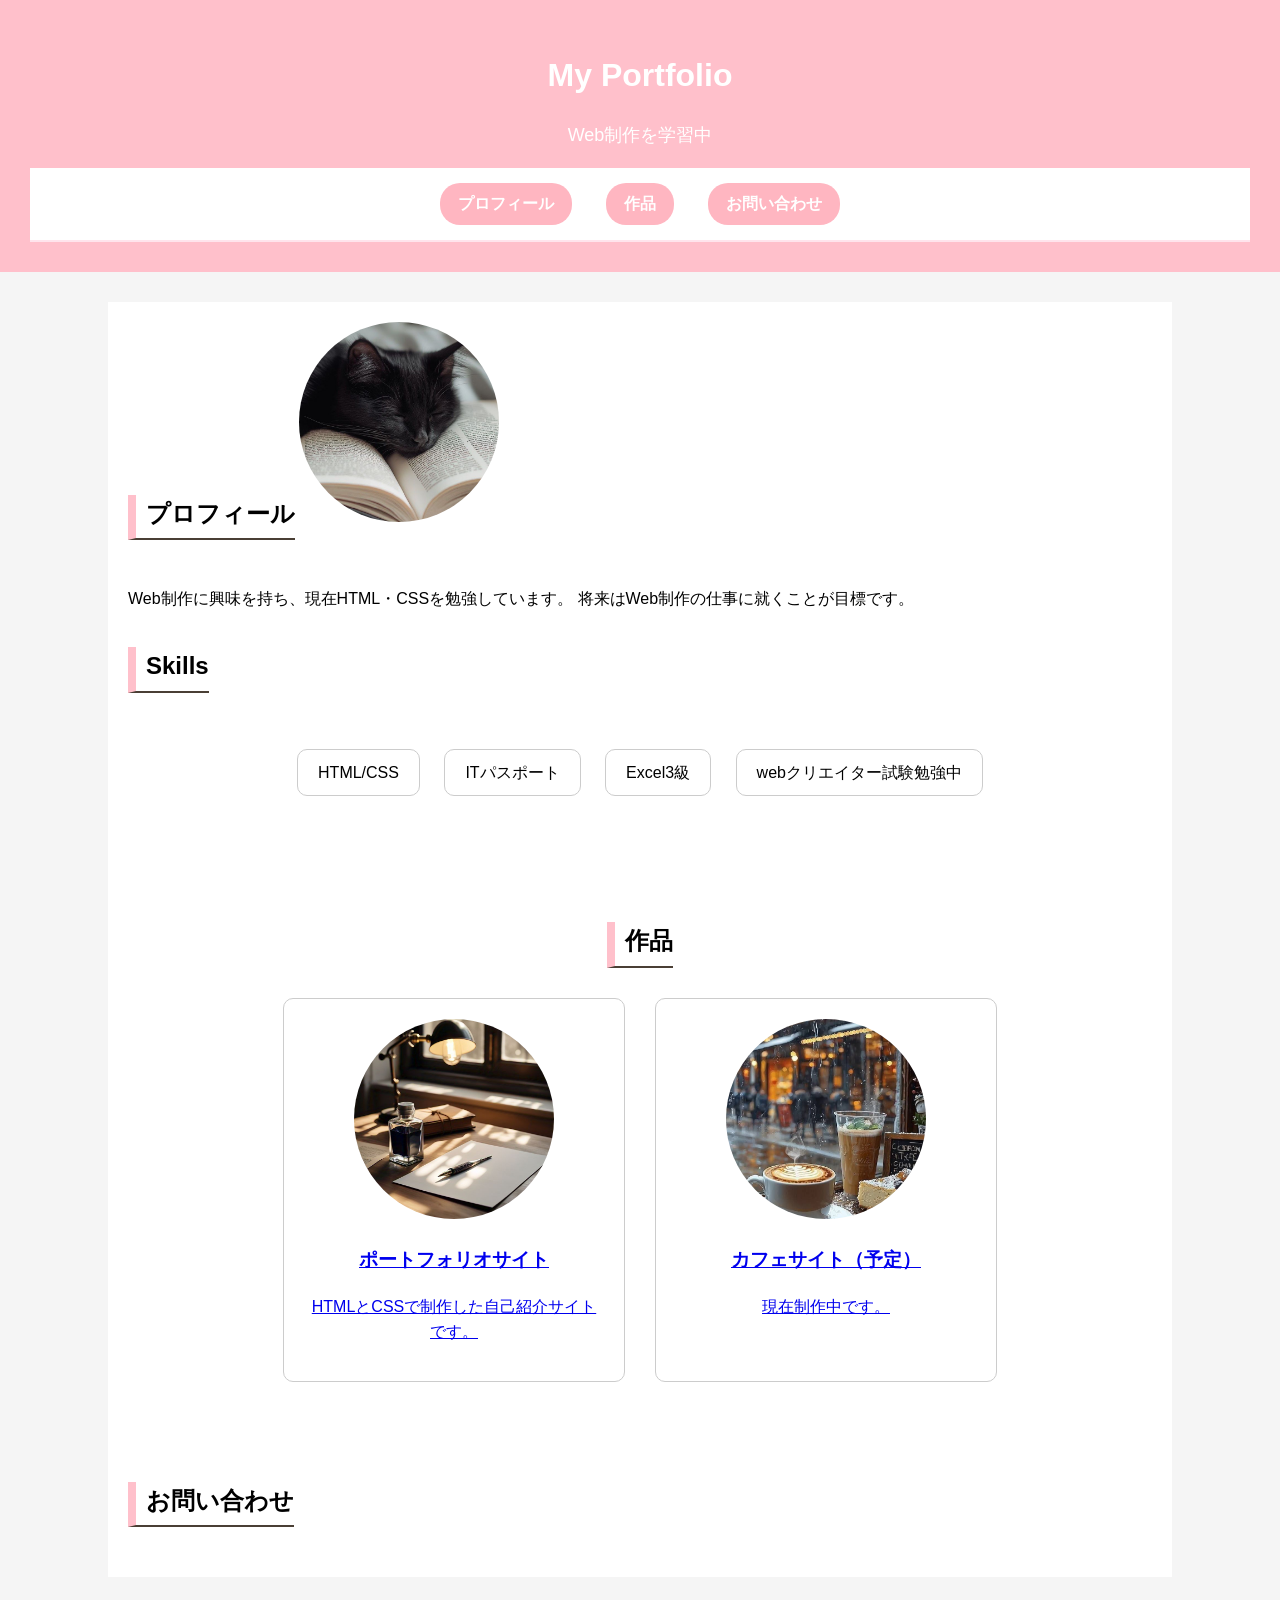
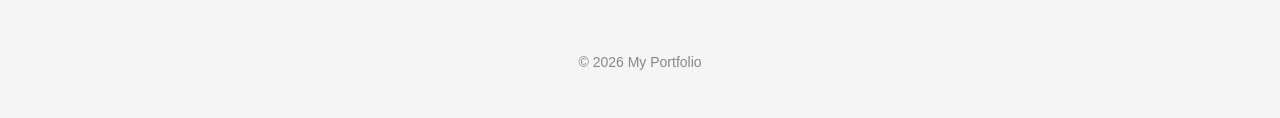
==== index.html @ 048ad30e "first commit" ====
<!DOCTYPE html>
<html lang="ja">
<head>
  <meta charset="UTF-8">
  <meta name="viewport" content="width=device-width, initial-scale=1.0">
  <title>mikiのポートフォリオ</title>
  <link rel="stylesheet" href="css/style.css">
</head>
<body class="index">
  <header>
  <h1>My Portfolio</h1>
<p>Web制作を学習中</p>

  <nav>
    <a href="#profile">プロフィール</a>
    <a href="#works">作品</a>
    <a href="#contact">お問い合わせ</a>
  </nav>
</header>

<main>
  <section id="profile">
    <h2>プロフィール</h2>
    <img class="profile-img" src="images/black-cat.jpg" alt="プロフィール写真">
    <p>
      Web制作に興味を持ち、現在HTML・CSSを勉強しています。
      将来はWeb制作の仕事に就くことが目標です。
    </p>
  </section>

  <section>
  <h2>Skills</h2>
  <ul>
    <li>HTML/CSS</li>
    <li>ITパスポート</li>
    <li>Excel3級</li>
    <li>webクリエイター試験勉強中</li>
  </ul>
</section>

  <section id="works">
  <h2>作品</h2>

  <div class="works-container">

    <a href="portfolio.html" class="work-card">
  <img src="images/portforio.jpg" alt="ポートフォリオ">
  <h3>ポートフォリオサイト</h3>
  <p>HTMLとCSSで制作した自己紹介サイトです。</p>
</a>

    <a href="cafe.html" class="work-card">
      <img src="images/cafe.jpg" alt="カフェサイト">
      <h3>カフェサイト（予定）</h3>
      <p>現在制作中です。</p>
    </a>     
  

  </div>  <!-- ← これが足りなかった -->

</section>

<section id="contact">
  <h2>お問い合わせ</h2>
</section>

</main>

<footer>
  <p>© 2026 My Portfolio</p>
</footer>
  
</body>
</html>
---- css/style.css ----
/* 全体設定 */
html {
  scroll-behavior: smooth;
}

body {
  background-color: #f5f5f5;
  font-family: sans-serif;
  margin: 0;
}

header {
  background-color: pink;
  color: white;
  text-align: center;
  padding: 30px;
}

main {
  background-color: white;
  width: 80%;
  margin: 30px auto;
  padding: 20px;
}

h2 {
  border-left: 8px solid pink;
  padding-left: 10px;
}

footer {
  text-align: center;
  padding: 20px;
  color: gray;
}

/* プロフィール画像 */
.profile-img {
  width: 200px;
  height: 200px;
  border-radius: 50%;
  object-fit: cover;
}

/* ナビ */
nav {
  text-align: center;
}

nav a {
  display: inline-block;
  margin: 10px;
}

/* スキル */
ul {
  list-style: none;
  padding: 0;
  text-align: center;
}

li {
  display: inline-block;
  border: 1px solid #ccc;
  padding: 10px 20px;
  margin: 10px;
  border-radius: 10px;
}

/* ===== Works ===== */
#works {
  padding: 80px 20px;
  text-align: center;
}

.works-container {
  display: flex;
  justify-content: center;
  gap: 30px;
  flex-wrap: wrap;
}

.work-card {
  width: 300px;
  border: 1px solid #ccc;
  padding: 20px;
  border-radius: 10px;
  background: white;
}

.work-card img {
  width: 200px;
  height: 200px;
  border-radius: 50%;
  object-fit: cover;
}

/* ===== ナビを可愛く ===== */

nav {
  background: white;
  padding: 15px;
  border-bottom: 2px solid #ffe4ec;
}

nav a {
  display: inline-block;
  margin: 0 15px;
  padding: 8px 18px;
  background: #ffb6c1;
  color: white;
  text-decoration: none;
  border-radius: 20px;
  font-weight: bold;
  transition: 0.3s;
}

/* ホバー効果（超大事✨） */
nav a:hover {
  background: hotpink;
  transform: translateY(-2px);
}

.work-card a {
  text-decoration: none;
  color: black;
  display: block;
}

.work-card:hover {
  transform: translateY(-5px);
  transition: 0.3s;
}

.back-btn {
  display: block;
  width: 200px;
  margin: 30px auto;
  padding: 15px;
  background-color:hotpink;
  color: white;
  text-align: center;
  text-decoration: none;
  border-radius: 10px;
}

.work-card {
  transition: 0.3s;
}

.work-card:hover {
  transform: translateY(-8px);
  box-shadow: 0 10px 25px rgba(0,0,0,0.15);
}

.detail-img{
  width: 80%;
  max-width: 500px;
  border-radius: 10px;
  margin: 20px 0;
}

.skill-list li{
  display:inline-block;
  margin:10px;
  padding:10px 20px;
  border:1px solid #ccc;
  border-radius:20px;
}

footer{
  text-align:center;
  padding:30px;
  color:#888;
  font-size:14px;
}

header p{
  margin-top:10px;
  font-size:18px;
}

/* カフェ全体の余白と見た目を整える */
main {
  background: #fff;
}

/* セクションの見出しを整える */
h2 {
  border-bottom: 2px solid #4a3f35;
  padding-bottom: 5px;
  display: inline-block;
}

/* アクセスを少し見やすく */
#access p {
  margin: 5px 0;
}

#hero p {
  font-size: 1.4rem;
  font-weight: bold;
}

header nav {
  margin-top: 10px;
}

header nav a:hover {
  text-decoration: underline;
}

/* 横並びレイアウト */
.menu-container {
  display: flex;
  gap: 20px;
  justify-content: center;
  flex-wrap: wrap;
}

/* カード本体 */
.menu-card {
  background: white;
  width: 180px;
  padding: 20px;
  text-align: center;
  border-radius: 10px;
  box-shadow: 0 2px 8px rgba(0,0,0,0.1);
  transition: 0.2s;
}

/* ホバーでちょい浮く */
.menu-card:hover {
  transform: translateY(-5px);
}

.cafe header {
  background: linear-gradient(
    rgba(74, 63, 53, 0.85),
    rgba(74, 63, 53, 0.85)
  ),
  url("../images/cafe.jpg");
  background-size: cover;
  background-position: center;
  color: white;
  padding: 60px 20px;
}

body {
  margin: 0;
  font-family: Arial, sans-serif;
  line-height: 1.6;
}

.index h1 {
  font-size: 2rem;
  text-align: center;
  margin: 20px 0;
}

.index h2 {
  text-align: center;
  margin-bottom: 30px;
}

.index .card-container {
  display: flex;
  flex-wrap: wrap;
  gap: 20px;
  justify-content: center;
  max-width: 1000px;
  margin: 0 auto;
}

.portfolio main {
  max-width: 900px;
  margin: 0 auto;
  padding: 40px 20px;
}

.portfolio h1 {
  text-align: center;
  margin: 30px 0;
  font-size: 2rem;
}

.portfolio h2 {
  margin-top: 40px;
  border-left: 5px solid #4a3f35;
  padding-left: 10px;
}

.portfolio p,
.portfolio li {
  line-height: 1.8;
}

.portfolio .detail-img {
  width: 300px;
  max-width: 100%;
  display: block;
  margin: 20px auto;
  border-radius: 12px;
  box-shadow: 0 2px 10px rgba(0,0,0,0.15);
}

.portfolio header{
  background-color:mediumturquoise;
  color: white;
  text-align: center;
  padding: 30px;
}

.portfolio .back-btn {
  display: block;
  width: 200px;
  margin: 30px auto;
  padding: 15px;
  background-color:mediumturquoise;
  color: white;
  text-align: center;
  text-decoration: none;
  border-radius: 10px;
}

@media (max-width: 600px) {
  main {
    width: 95%;
  }

  .work-card {
    width: 100%;
  }
}
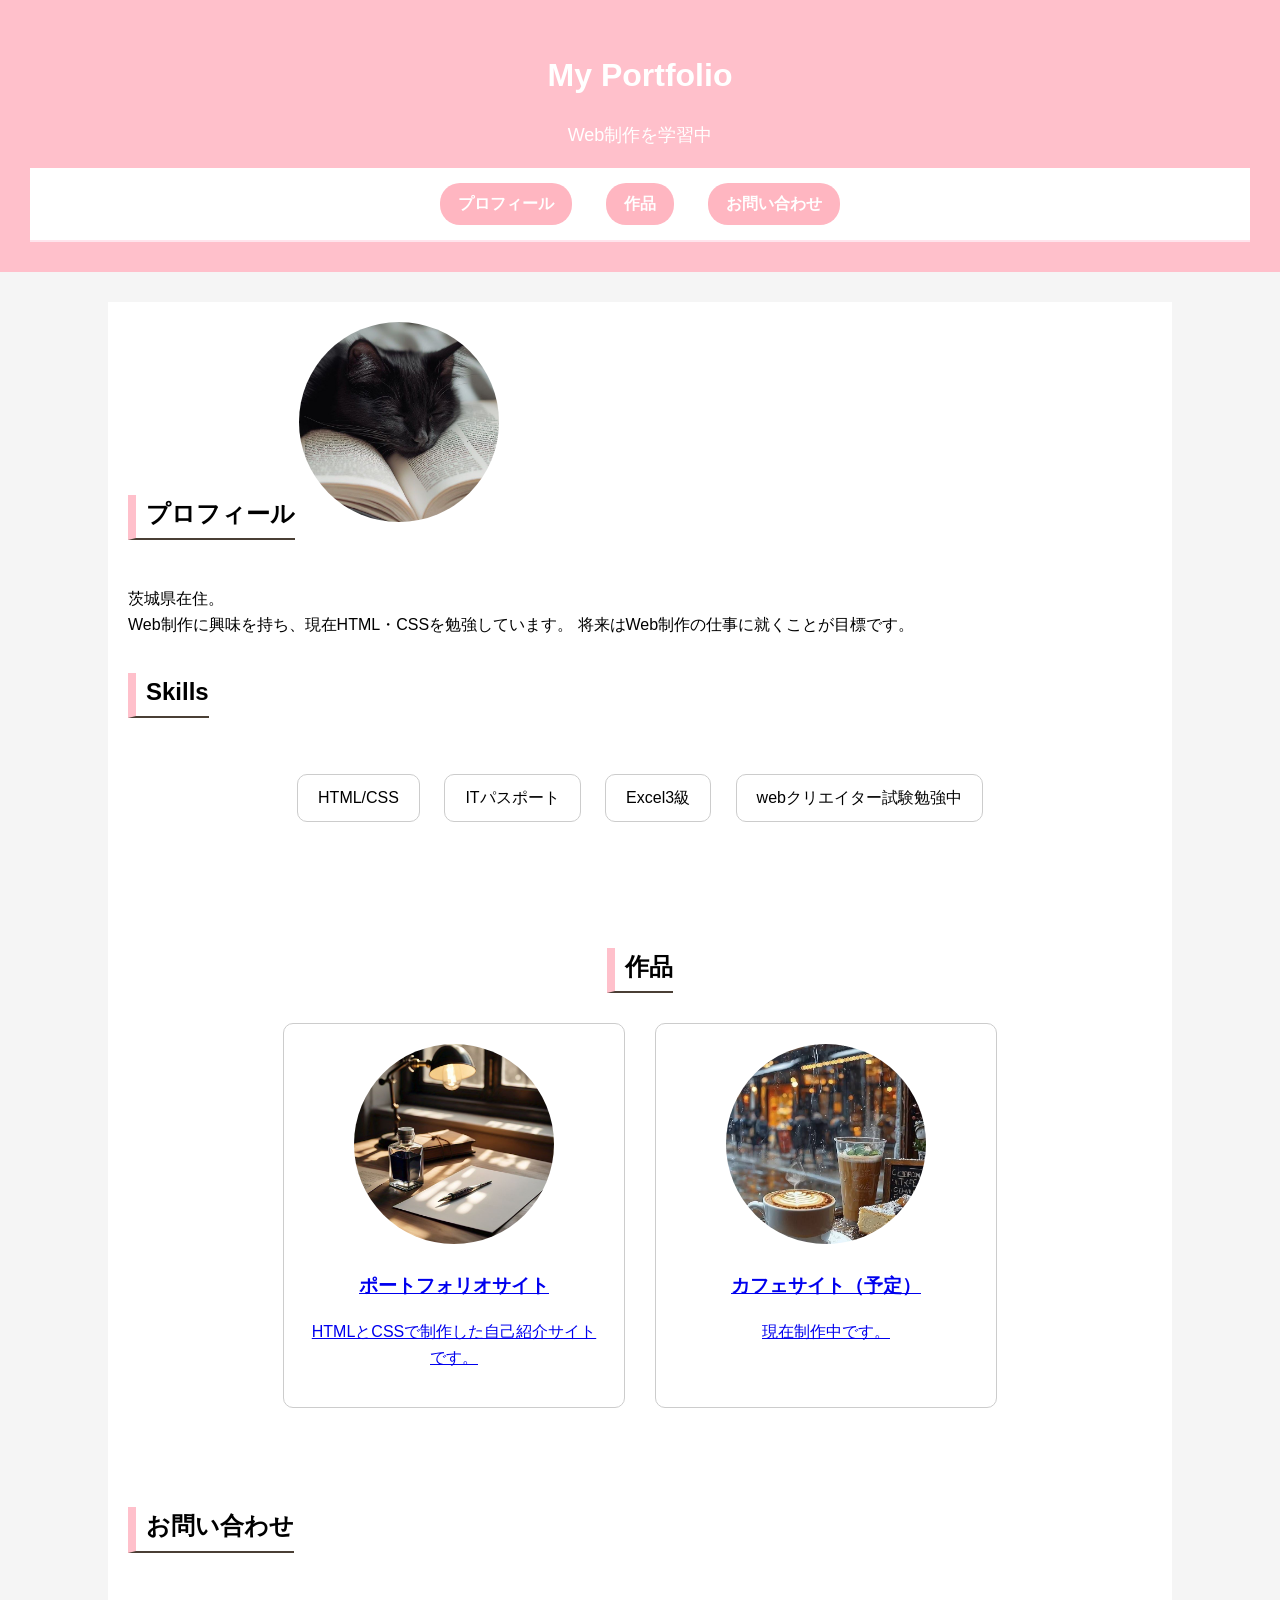
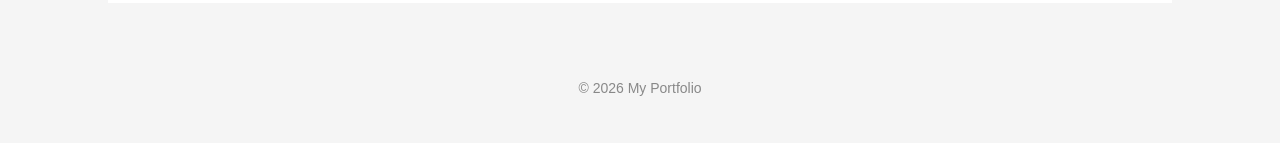
==== commit 20aa5888: "index.html の更新" ====
--- a/index.html
+++ b/index.html
@@ -23,6 +23,7 @@
     <h2>プロフィール</h2>
     <img class="profile-img" src="images/black-cat.jpg" alt="プロフィール写真">
     <p>
+茨城県在住。<br>
       Web制作に興味を持ち、現在HTML・CSSを勉強しています。
       将来はWeb制作の仕事に就くことが目標です。
     </p>
--- a/css/style.css
+++ b/css/style.css
@@ -323,13 +323,6 @@
   border-radius: 10px;
 }
 
-@media (max-width: 600px) {
-  main {
-    width: 95%;
-  }
-
-  .work-card {
-    width: 100%;
-  }
-}
-
+
+  
+
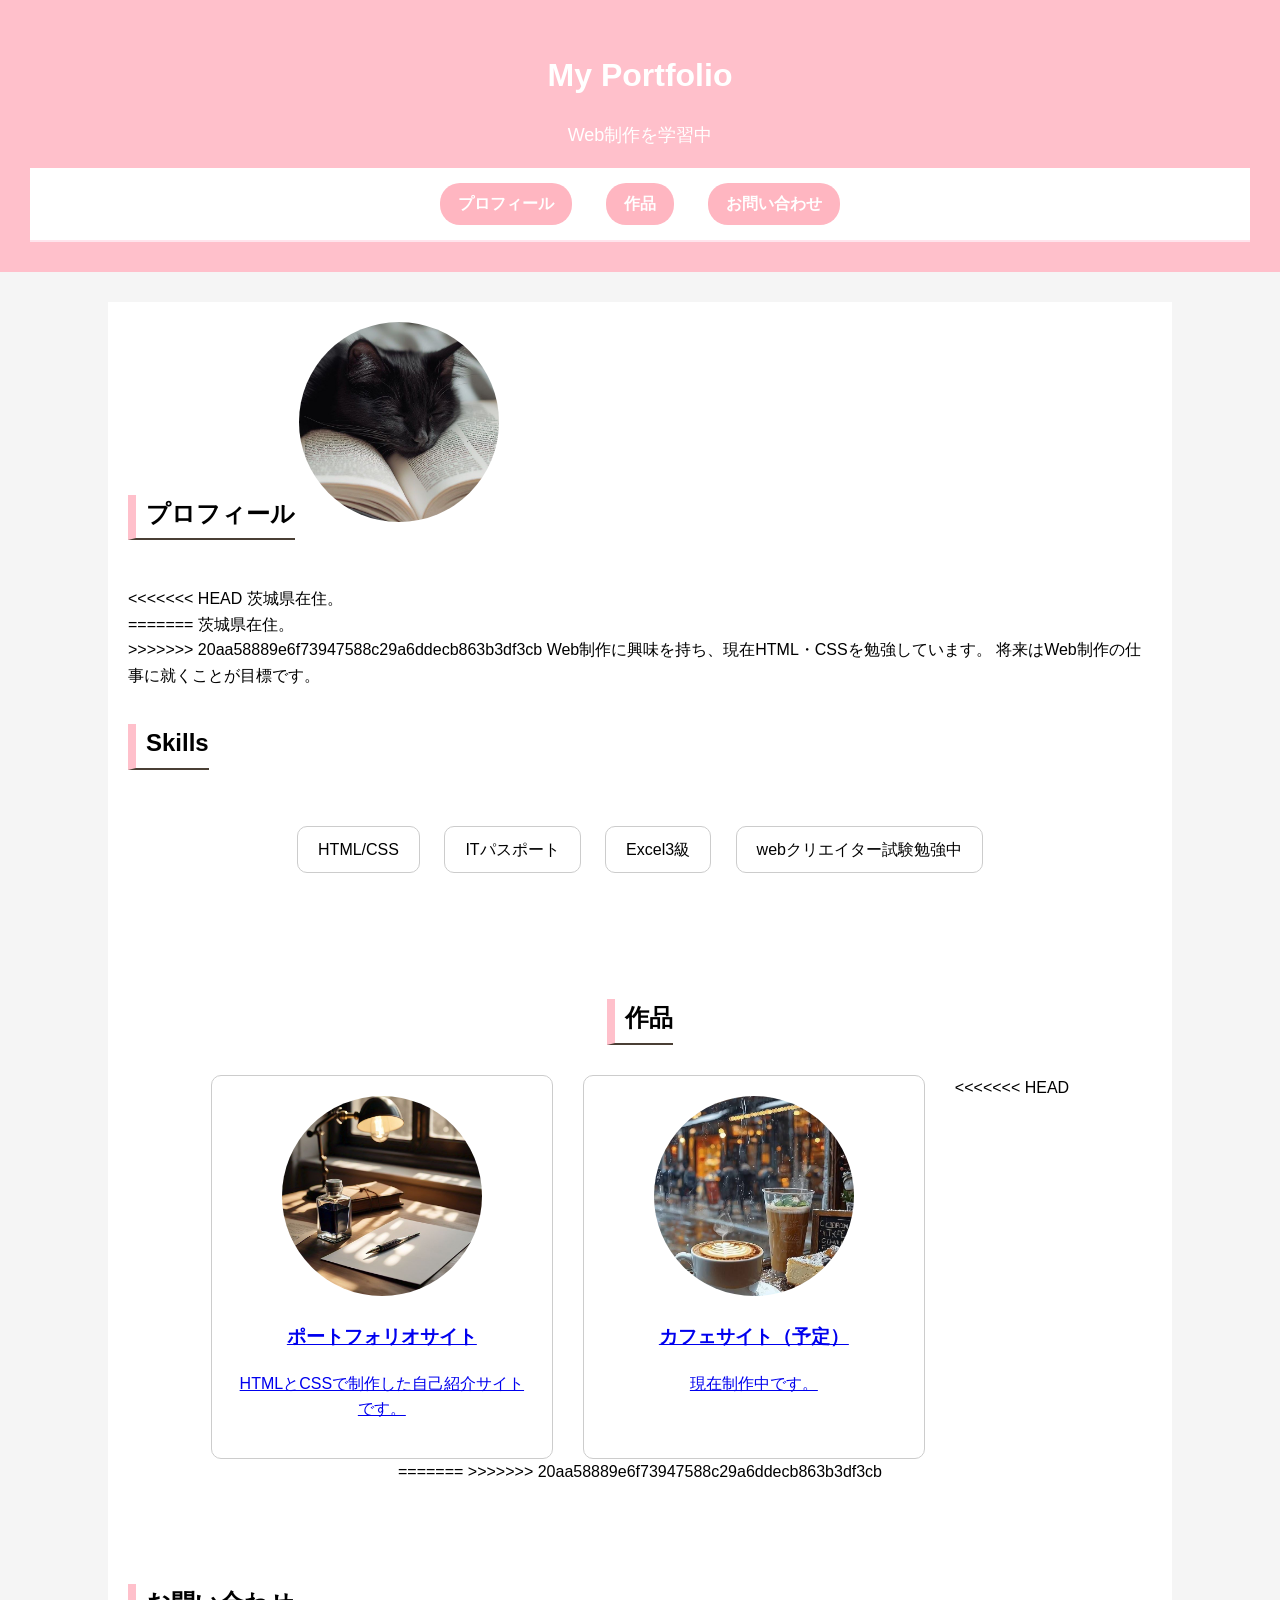
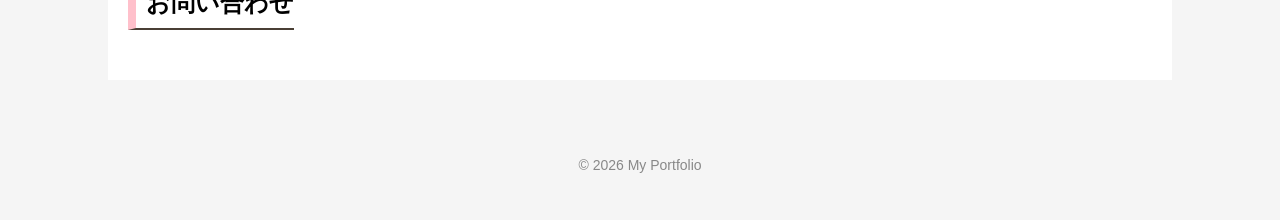
==== commit cfb7c8d0: "スマホ表示修正" ====
--- a/index.html
+++ b/index.html
@@ -23,7 +23,11 @@
     <h2>プロフィール</h2>
     <img class="profile-img" src="images/black-cat.jpg" alt="プロフィール写真">
     <p>
+<<<<<<< HEAD
+      茨城県在住。<br>
+=======
 茨城県在住。<br>
+>>>>>>> 20aa58889e6f73947588c29a6ddecb863b3df3cb
       Web制作に興味を持ち、現在HTML・CSSを勉強しています。
       将来はWeb制作の仕事に就くことが目標です。
     </p>
@@ -57,7 +61,11 @@
     </a>     
   
 
+<<<<<<< HEAD
+  </div>  
+=======
   </div>  <!-- ← これが足りなかった -->
+>>>>>>> 20aa58889e6f73947588c29a6ddecb863b3df3cb
 
 </section>
 
--- a/css/style.css
+++ b/css/style.css
@@ -296,8 +296,14 @@
 }
 
 .portfolio .detail-img {
+<<<<<<< HEAD
+  width: 300%;
+  max-width: 100px;
+  height: auto;
+=======
   width: 300px;
   max-width: 100%;
+>>>>>>> 20aa58889e6f73947588c29a6ddecb863b3df3cb
   display: block;
   margin: 20px auto;
   border-radius: 12px;
@@ -323,6 +329,39 @@
   border-radius: 10px;
 }
 
+<<<<<<< HEAD
+@media (max-width: 480px) {
+  nav {
+    display: flex;
+    flex-direction: column;
+    align-items: center;
+    gap: 10px;
+  }
+}
+
+@media (max-width: 480px) {
+  main {
+    width: 95%;
+    padding: 15px;
+  }
+}
+
+@media (max-width: 480px) {
+  .cafe-img {
+  width: 100%;
+  max-width: 500px;
+  height: auto;
+  display: block;
+  margin: 0 auto;
+  border-radius: 10px;
+}
+  }
+
+
+
+
+=======
 
   
-
+>>>>>>> 20aa58889e6f73947588c29a6ddecb863b3df3cb
+
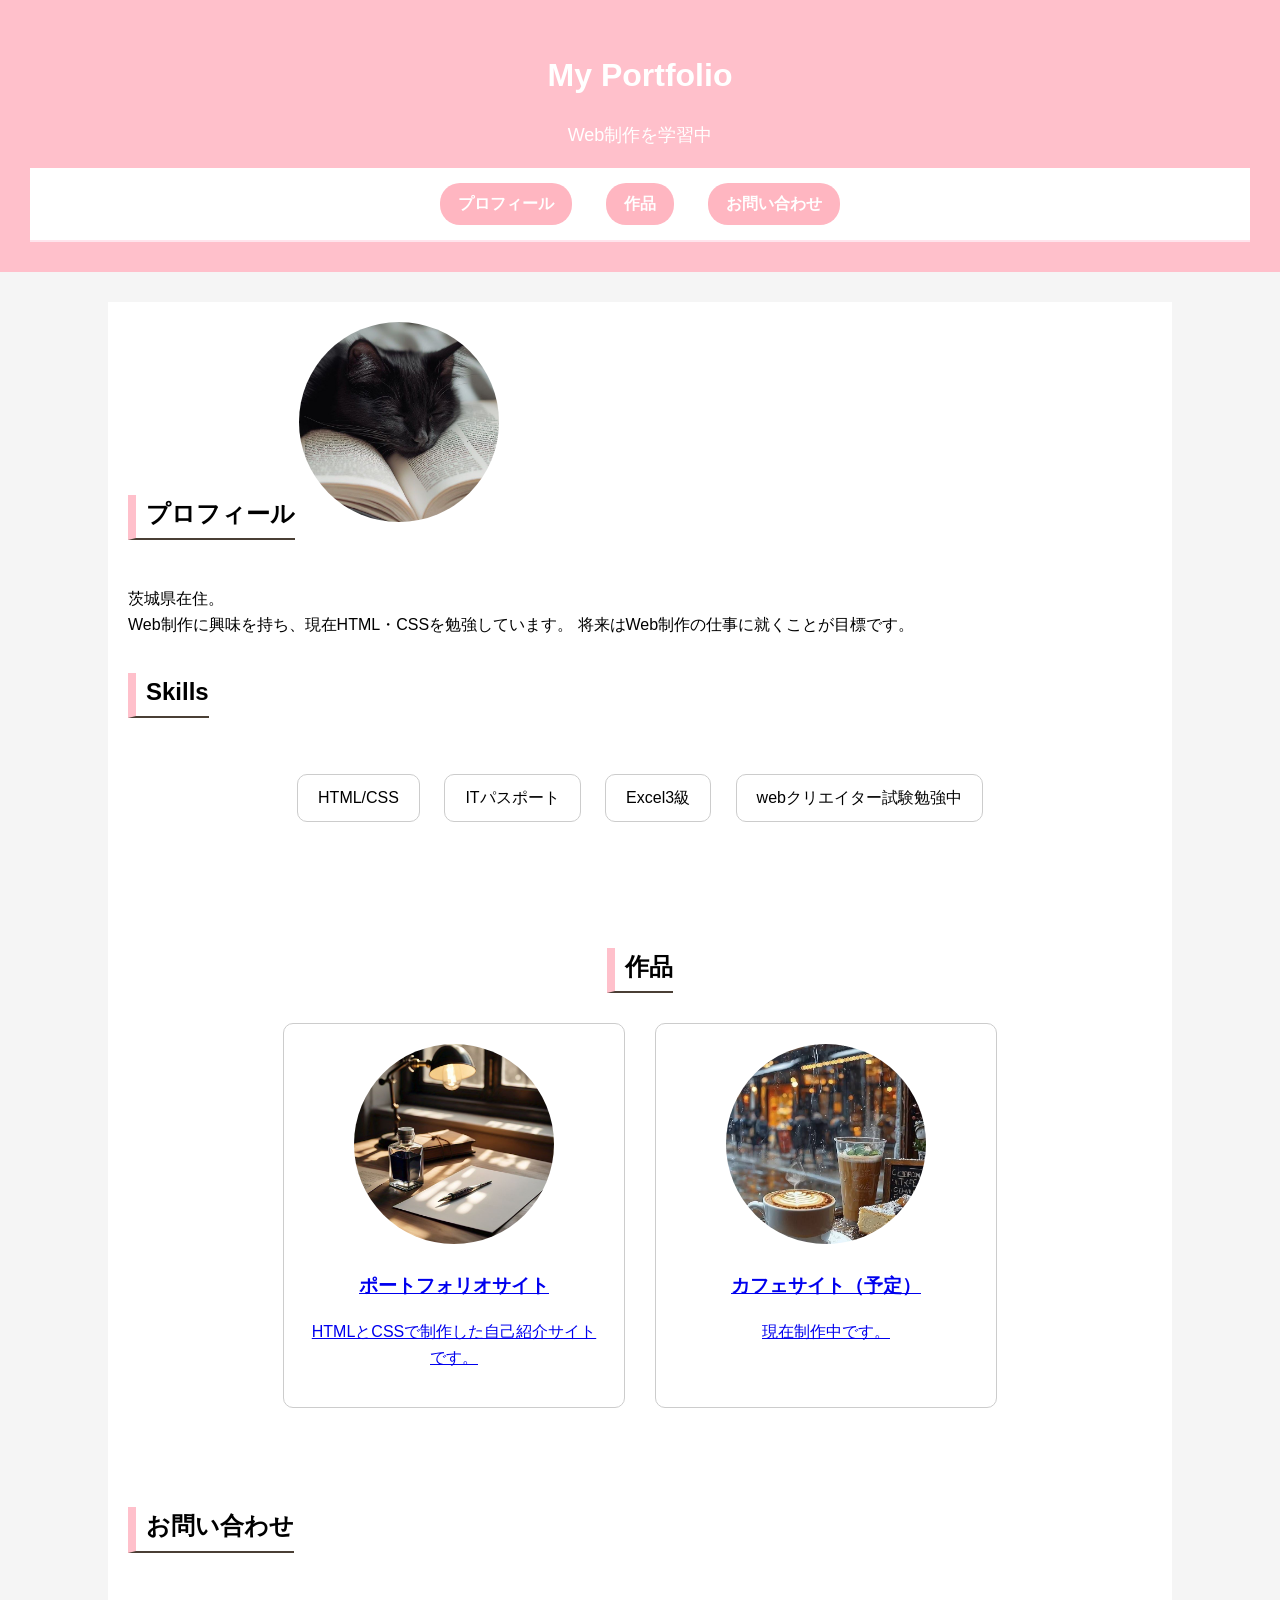
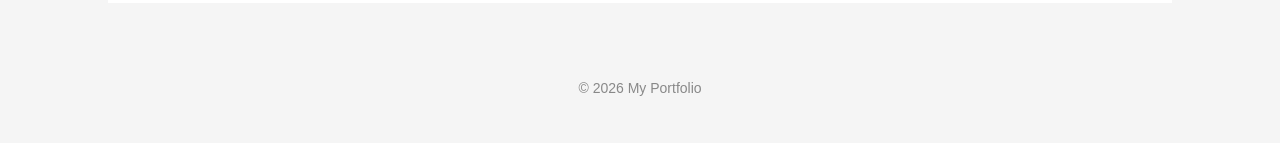
==== commit f0963c0b: "スマホ表示修正" ====
--- a/index.html
+++ b/index.html
@@ -22,12 +22,7 @@
   <section id="profile">
     <h2>プロフィール</h2>
     <img class="profile-img" src="images/black-cat.jpg" alt="プロフィール写真">
-    <p>
-<<<<<<< HEAD
-      茨城県在住。<br>
-=======
-茨城県在住。<br>
->>>>>>> 20aa58889e6f73947588c29a6ddecb863b3df3cb
+    <p>茨城県在住。<br>
       Web制作に興味を持ち、現在HTML・CSSを勉強しています。
       将来はWeb制作の仕事に就くことが目標です。
     </p>
@@ -61,11 +56,10 @@
     </a>     
   
 
-<<<<<<< HEAD
+
   </div>  
-=======
-  </div>  <!-- ← これが足りなかった -->
->>>>>>> 20aa58889e6f73947588c29a6ddecb863b3df3cb
+
+
 
 </section>
 
--- a/css/style.css
+++ b/css/style.css
@@ -296,14 +296,10 @@
 }
 
 .portfolio .detail-img {
-<<<<<<< HEAD
+
   width: 300%;
   max-width: 100px;
   height: auto;
-=======
-  width: 300px;
-  max-width: 100%;
->>>>>>> 20aa58889e6f73947588c29a6ddecb863b3df3cb
   display: block;
   margin: 20px auto;
   border-radius: 12px;
@@ -360,8 +356,5 @@
 
 
 
-=======
-
-  
->>>>>>> 20aa58889e6f73947588c29a6ddecb863b3df3cb
-
+
+
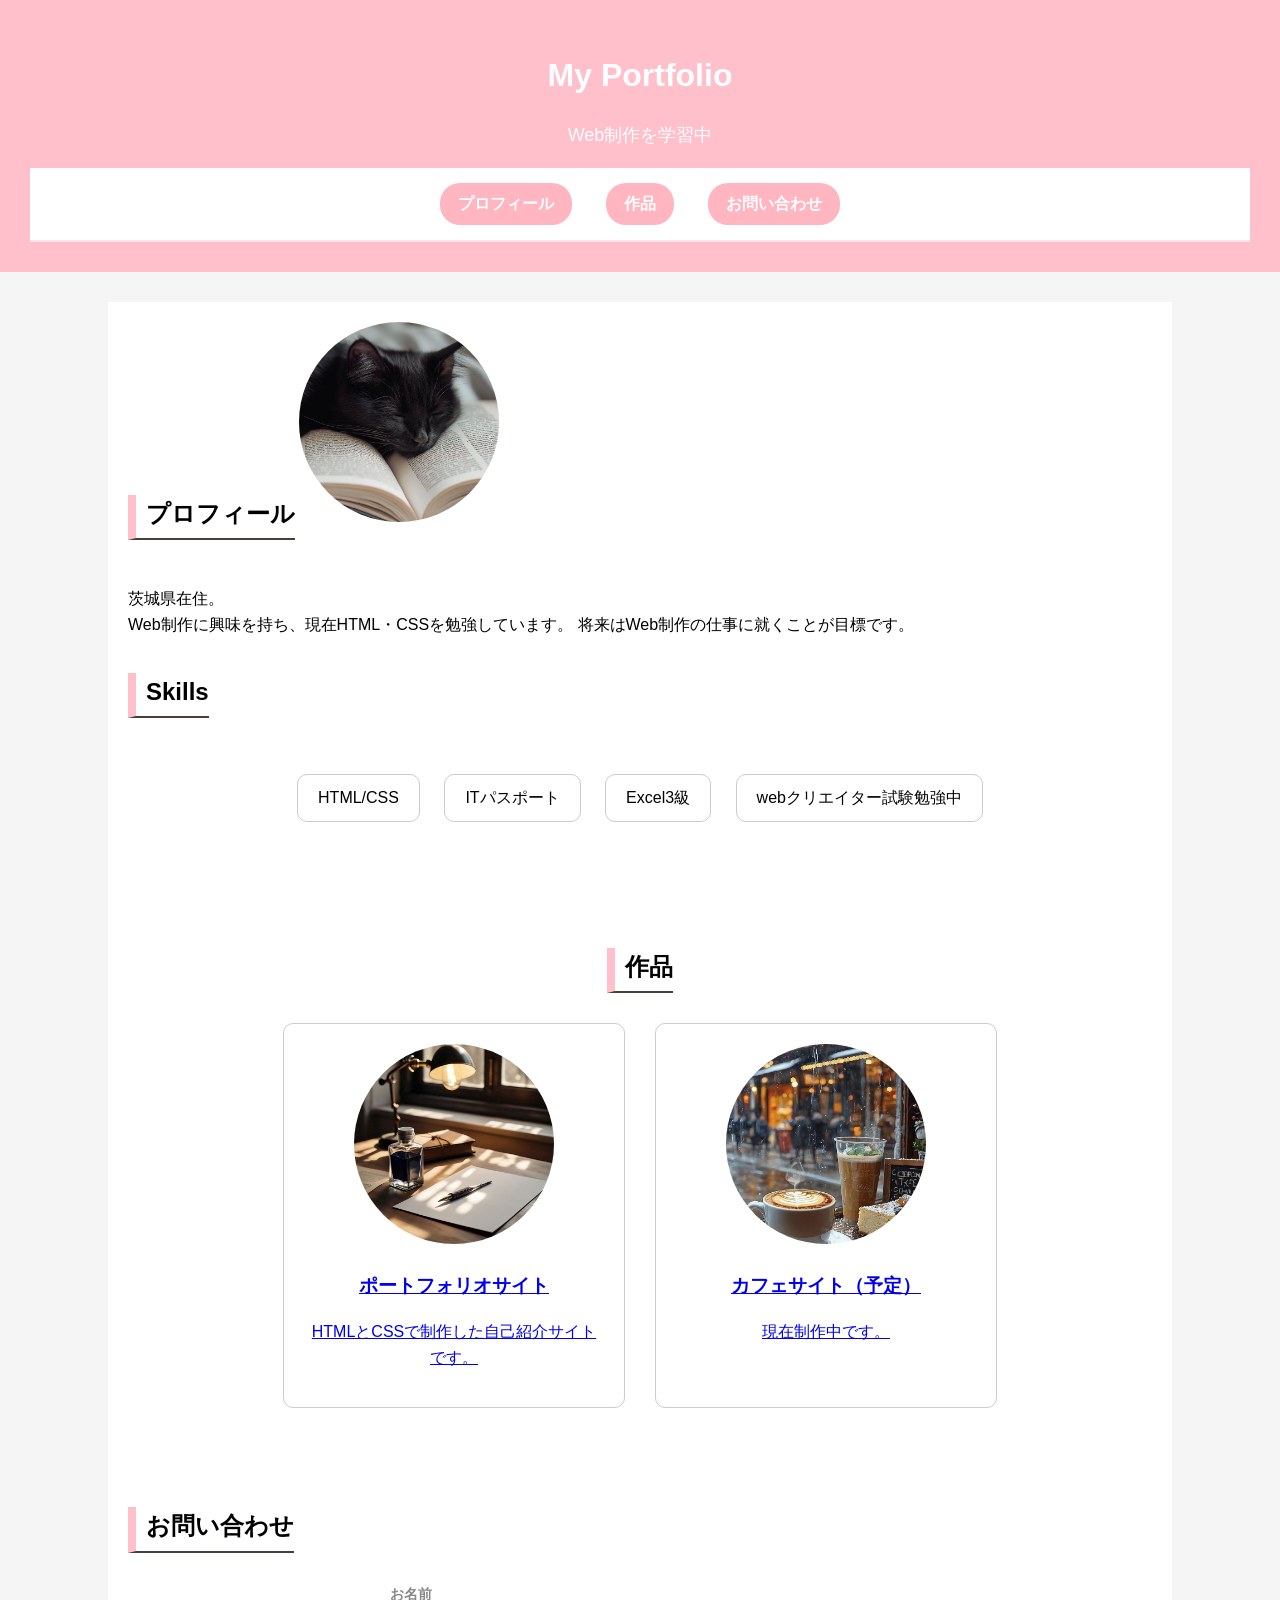
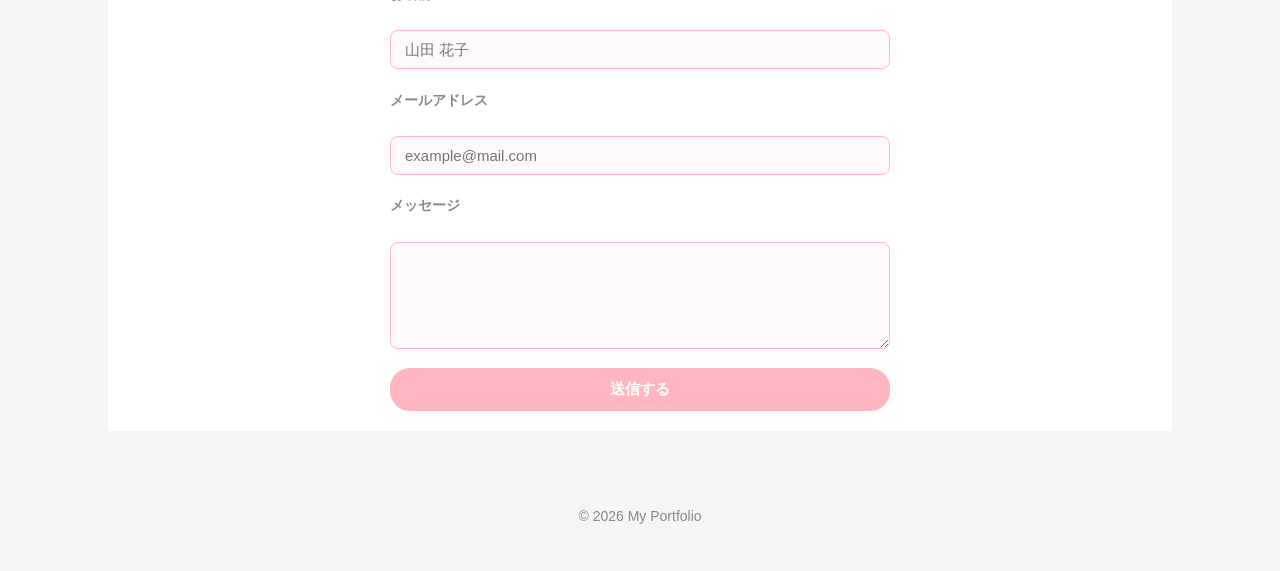
==== commit 9335d2cc: "fix: responsive nav layout" ====
--- a/index.html
+++ b/index.html
@@ -67,6 +67,19 @@
   <h2>お問い合わせ</h2>
 </section>
 
+<form>
+  <label>お名前</label>
+  <input type="text" placeholder="山田 花子">
+
+  <label>メールアドレス</label>
+  <input type="email" placeholder="example@mail.com">
+
+  <label>メッセージ</label>
+  <textarea rows="5"></textarea>
+
+  <button type="submit">送信する</button>
+</form>
+
 </main>
 
 <footer>
--- a/css/style.css
+++ b/css/style.css
@@ -151,13 +151,6 @@
 .work-card:hover {
   transform: translateY(-8px);
   box-shadow: 0 10px 25px rgba(0,0,0,0.15);
-}
-
-.detail-img{
-  width: 80%;
-  max-width: 500px;
-  border-radius: 10px;
-  margin: 20px 0;
 }
 
 .skill-list li{
@@ -297,8 +290,8 @@
 
 .portfolio .detail-img {
 
-  width: 300%;
-  max-width: 100px;
+  width: 80%;
+  max-width: 500px;
   height: auto;
   display: block;
   margin: 20px auto;
@@ -325,24 +318,78 @@
   border-radius: 10px;
 }
 
-<<<<<<< HEAD
-@media (max-width: 480px) {
+/* お問い合わせフォーム */
+form {
+  max-width: 500px;
+  margin: 0 auto;
+  display: flex;
+  flex-direction: column;
+  gap: 1.2rem;
+}
+
+form label {
+  display: block;
+  font-size: 14px;
+  font-weight: bold;
+  color: #888;
+  margin-bottom: 6px;
+}
+
+form input,
+form textarea {
+  width: 100%;
+  border: 1px solid #ffb6c1;
+  border-radius: 8px;
+  padding: 10px 14px;
+  font-size: 15px;
+  background: #fff9fb;
+  box-sizing: border-box;
+}
+
+form textarea {
+  resize: vertical;
+  font-family: inherit;
+}
+
+form button {
+  background: #ffb6c1;
+  color: white;
+  border: none;
+  border-radius: 20px;
+  padding: 12px;
+  font-size: 15px;
+  font-weight: bold;
+  cursor: pointer;
+  transition: 0.3s;
+}
+
+form button:hover {
+  background: hotpink;
+}
+
+
+@media (max-width: 768px) {
   nav {
     display: flex;
     flex-direction: column;
     align-items: center;
     gap: 10px;
   }
-}
-
-@media (max-width: 480px) {
+  nav a {
+    display: block; /* ← これを追加！ */
+    width: fit-content;
+  }
+}
+
+
+@media (max-width: 768px) {
   main {
     width: 95%;
     padding: 15px;
   }
 }
 
-@media (max-width: 480px) {
+@media (max-width: 768px) {
   .cafe-img {
   width: 100%;
   max-width: 500px;
@@ -353,8 +400,18 @@
 }
   }
 
-
-
-
-
-
+@media (max-width: 768px) {
+  .portfolio header {
+    padding: 15px;  /* 余白を小さく */
+  }
+
+  .portfolio header h1 {
+    font-size: 1.2rem;  /* 文字を小さく */
+  }
+}  
+
+
+
+
+
+
